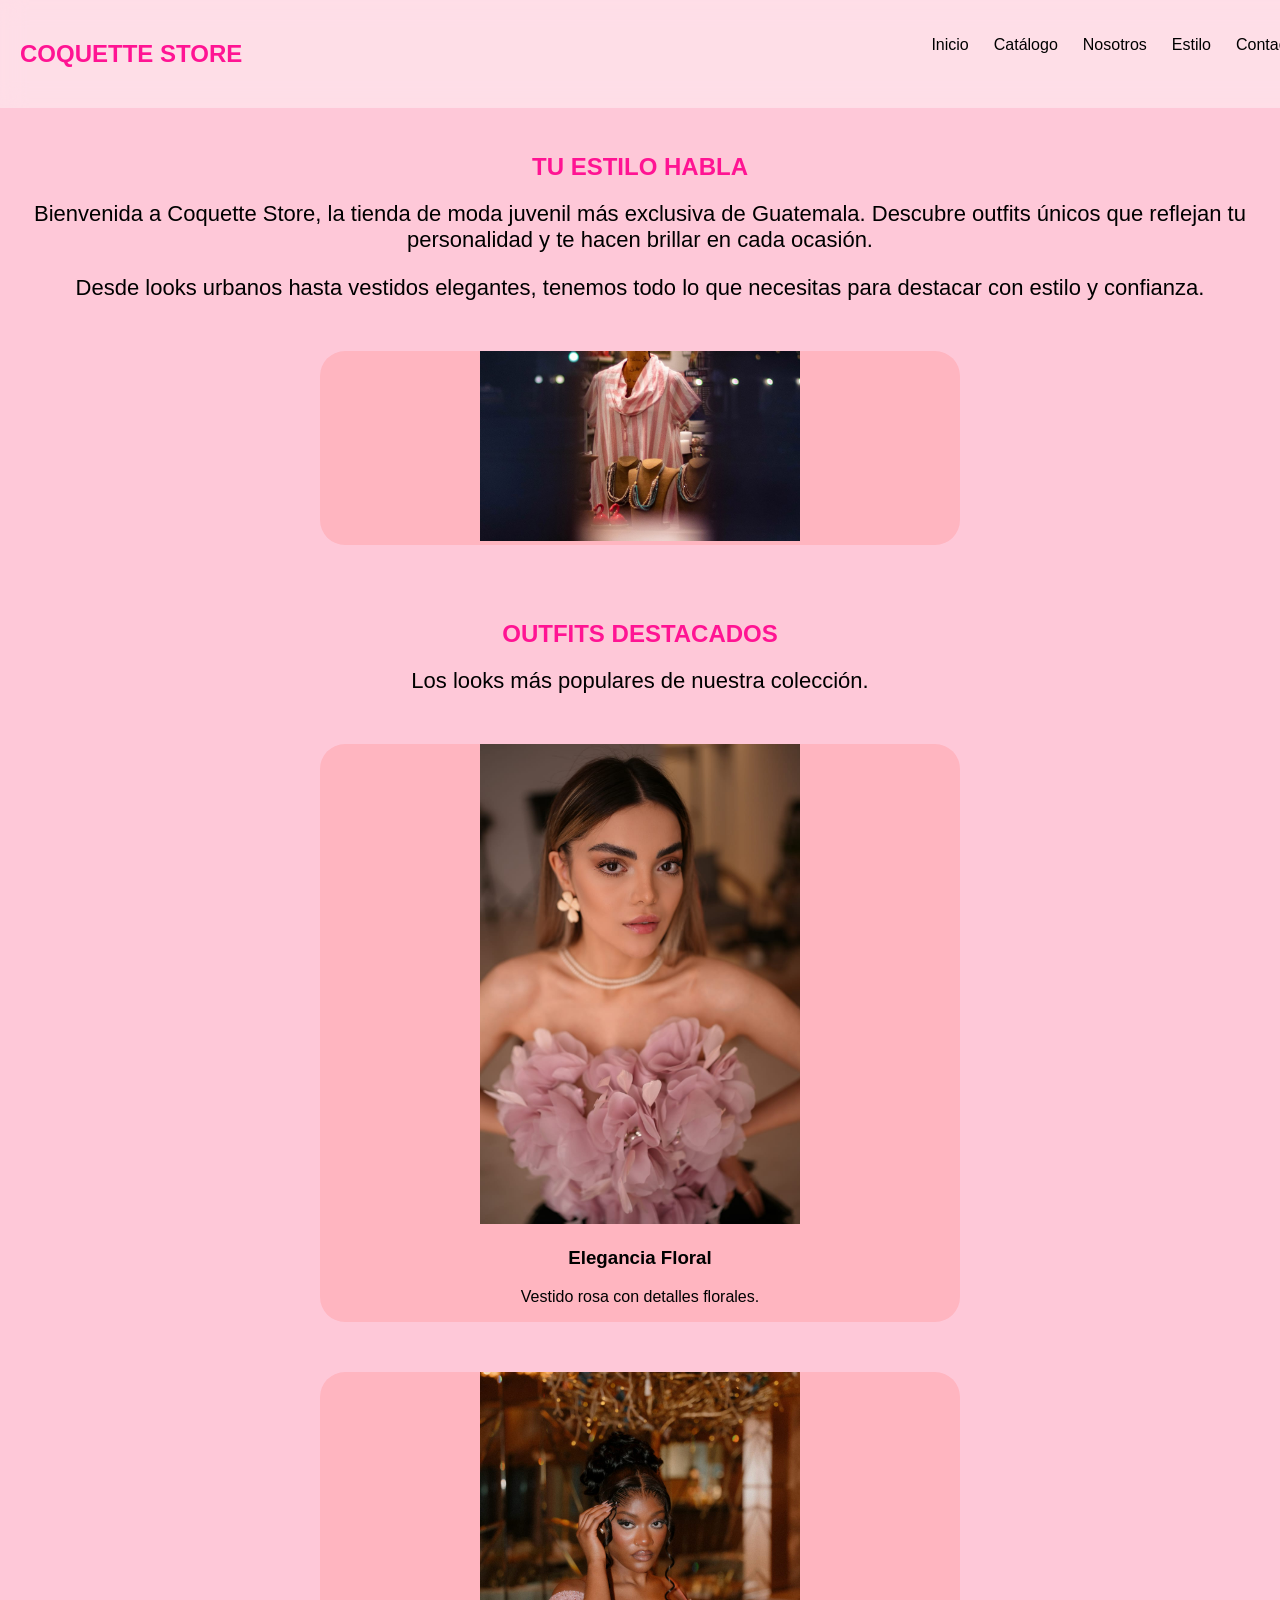
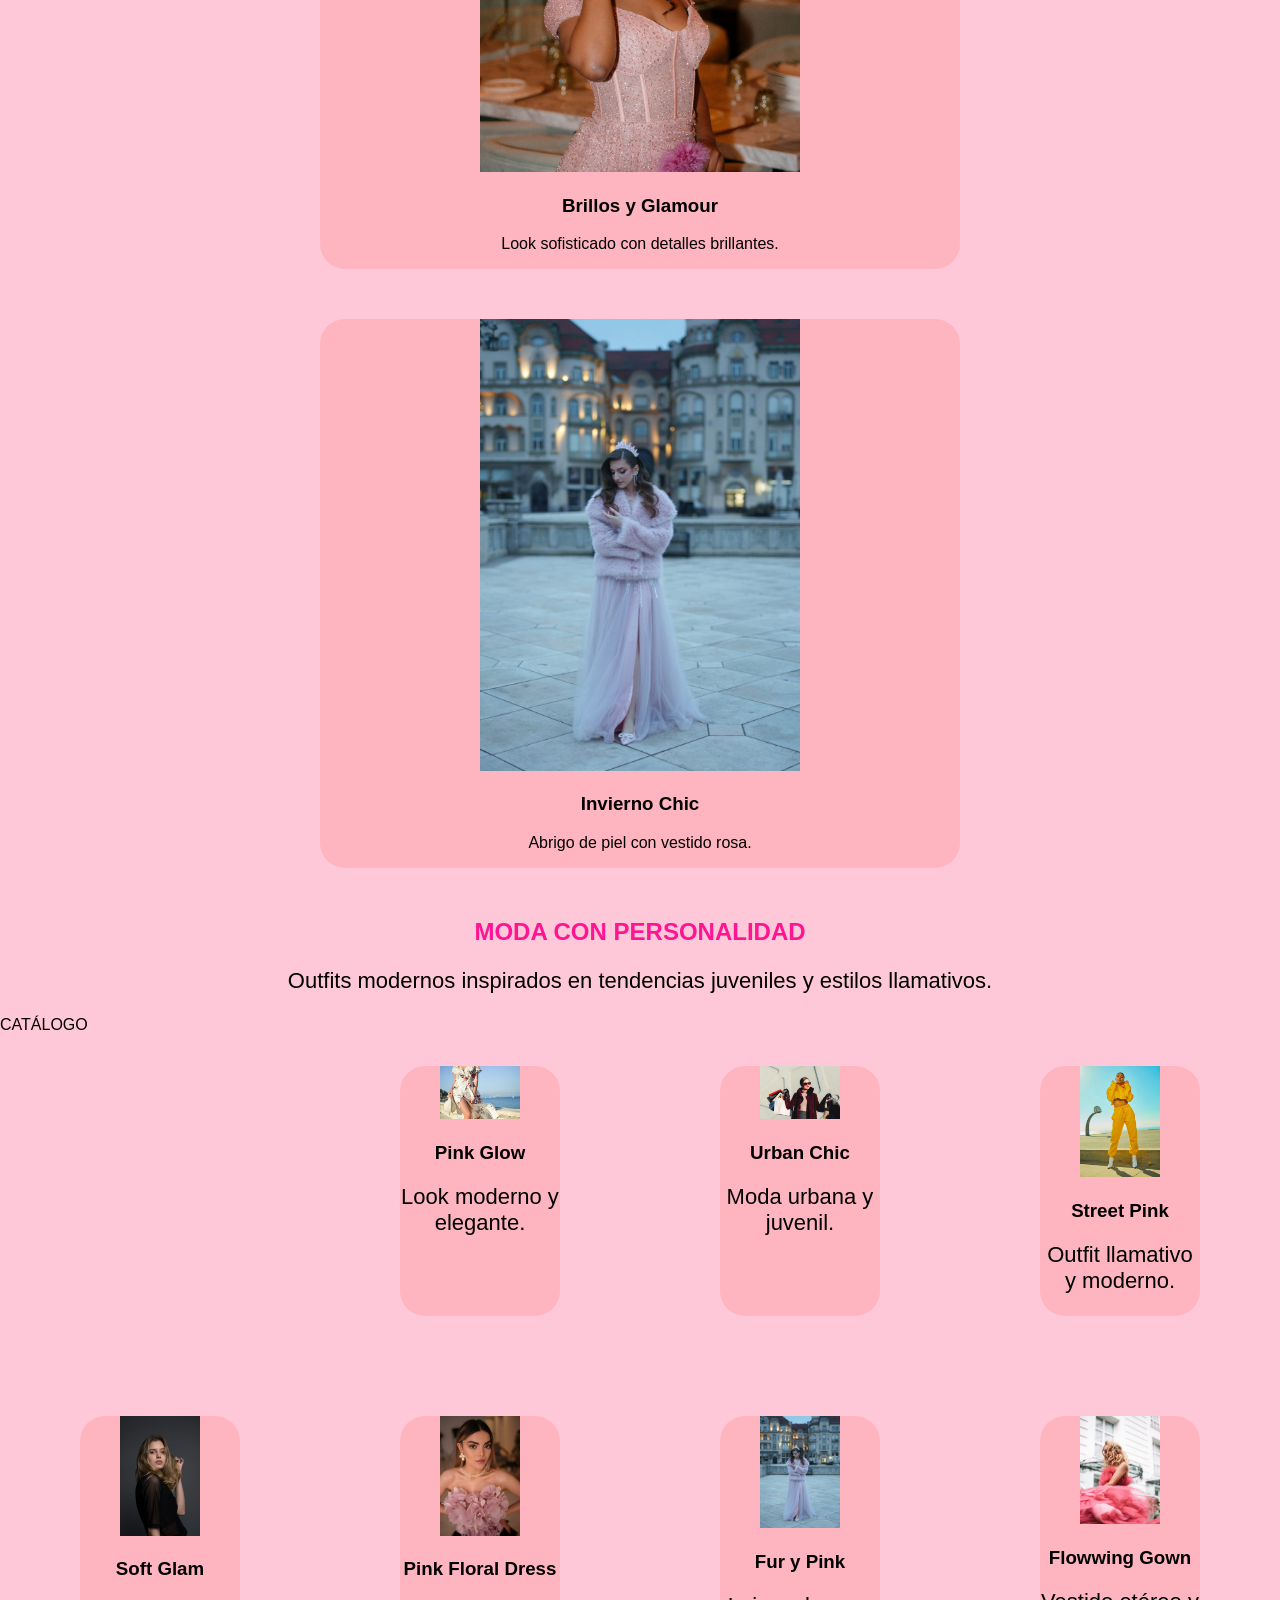
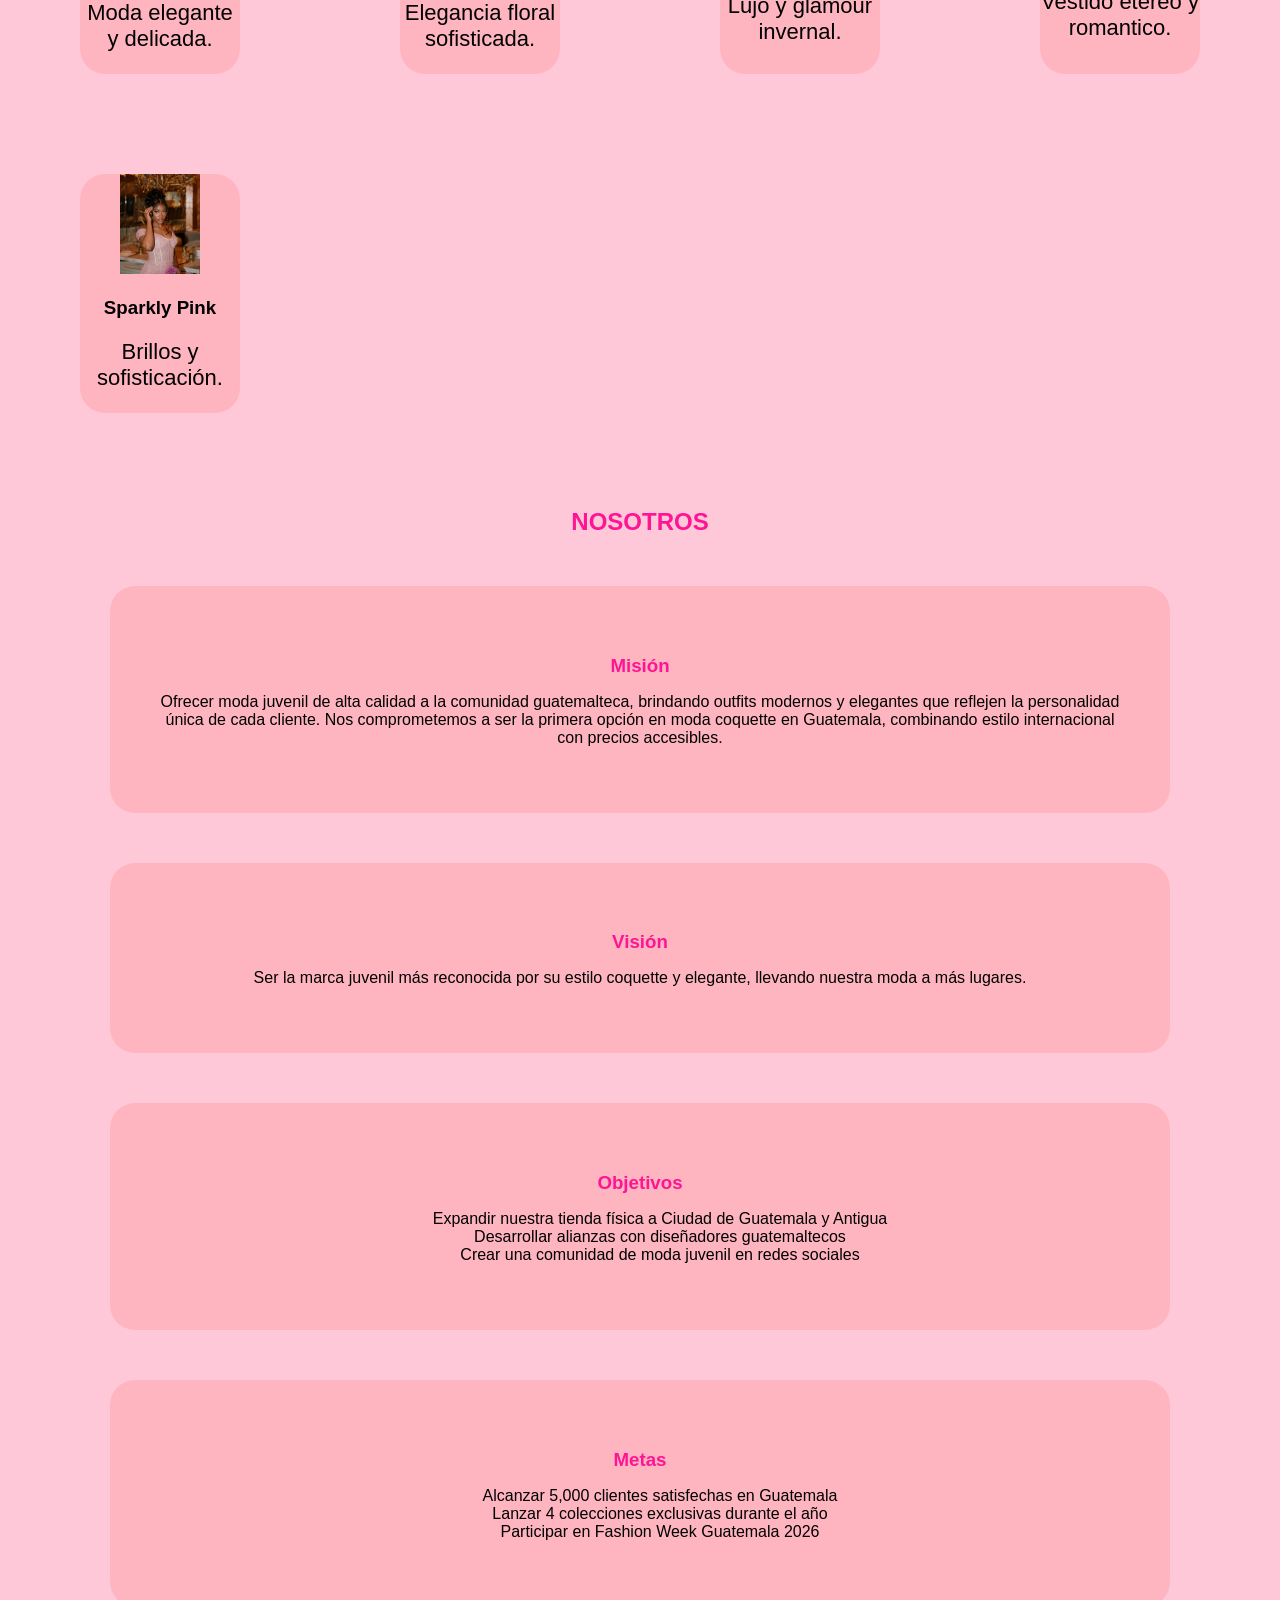
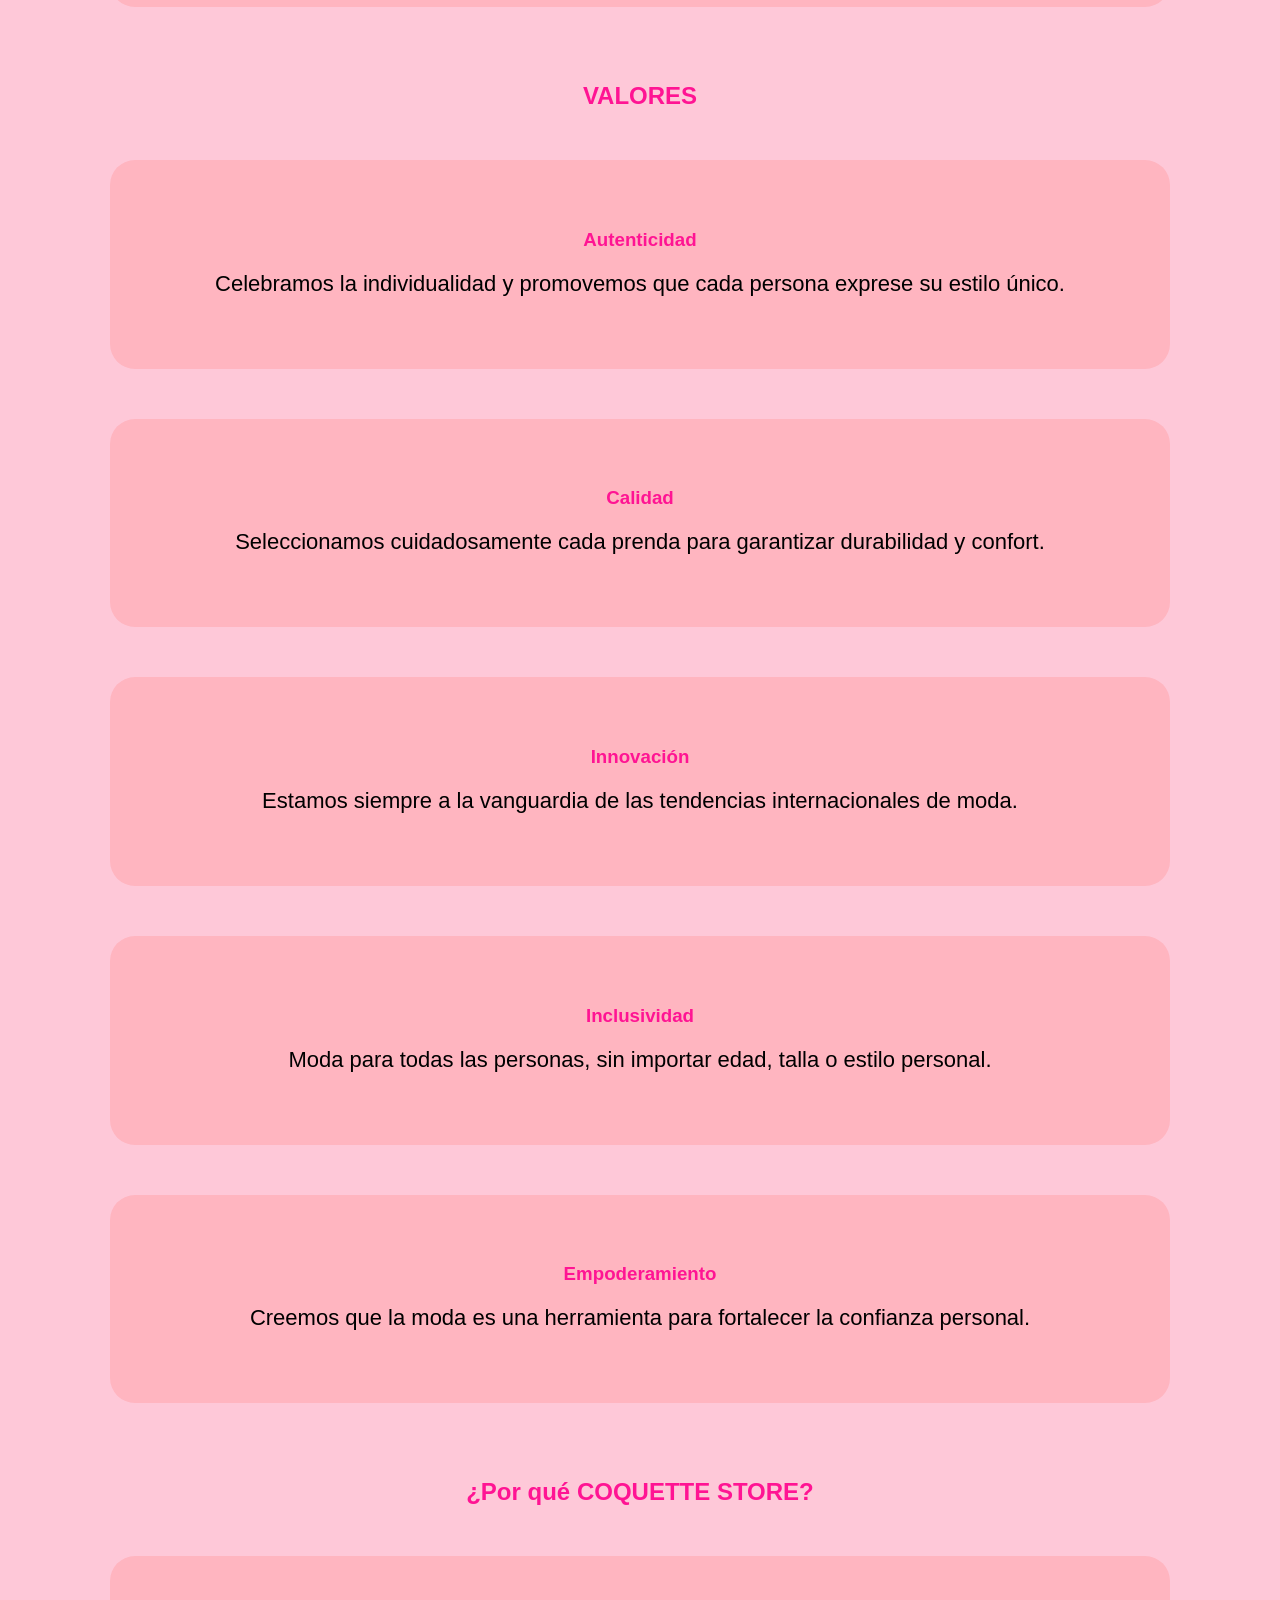
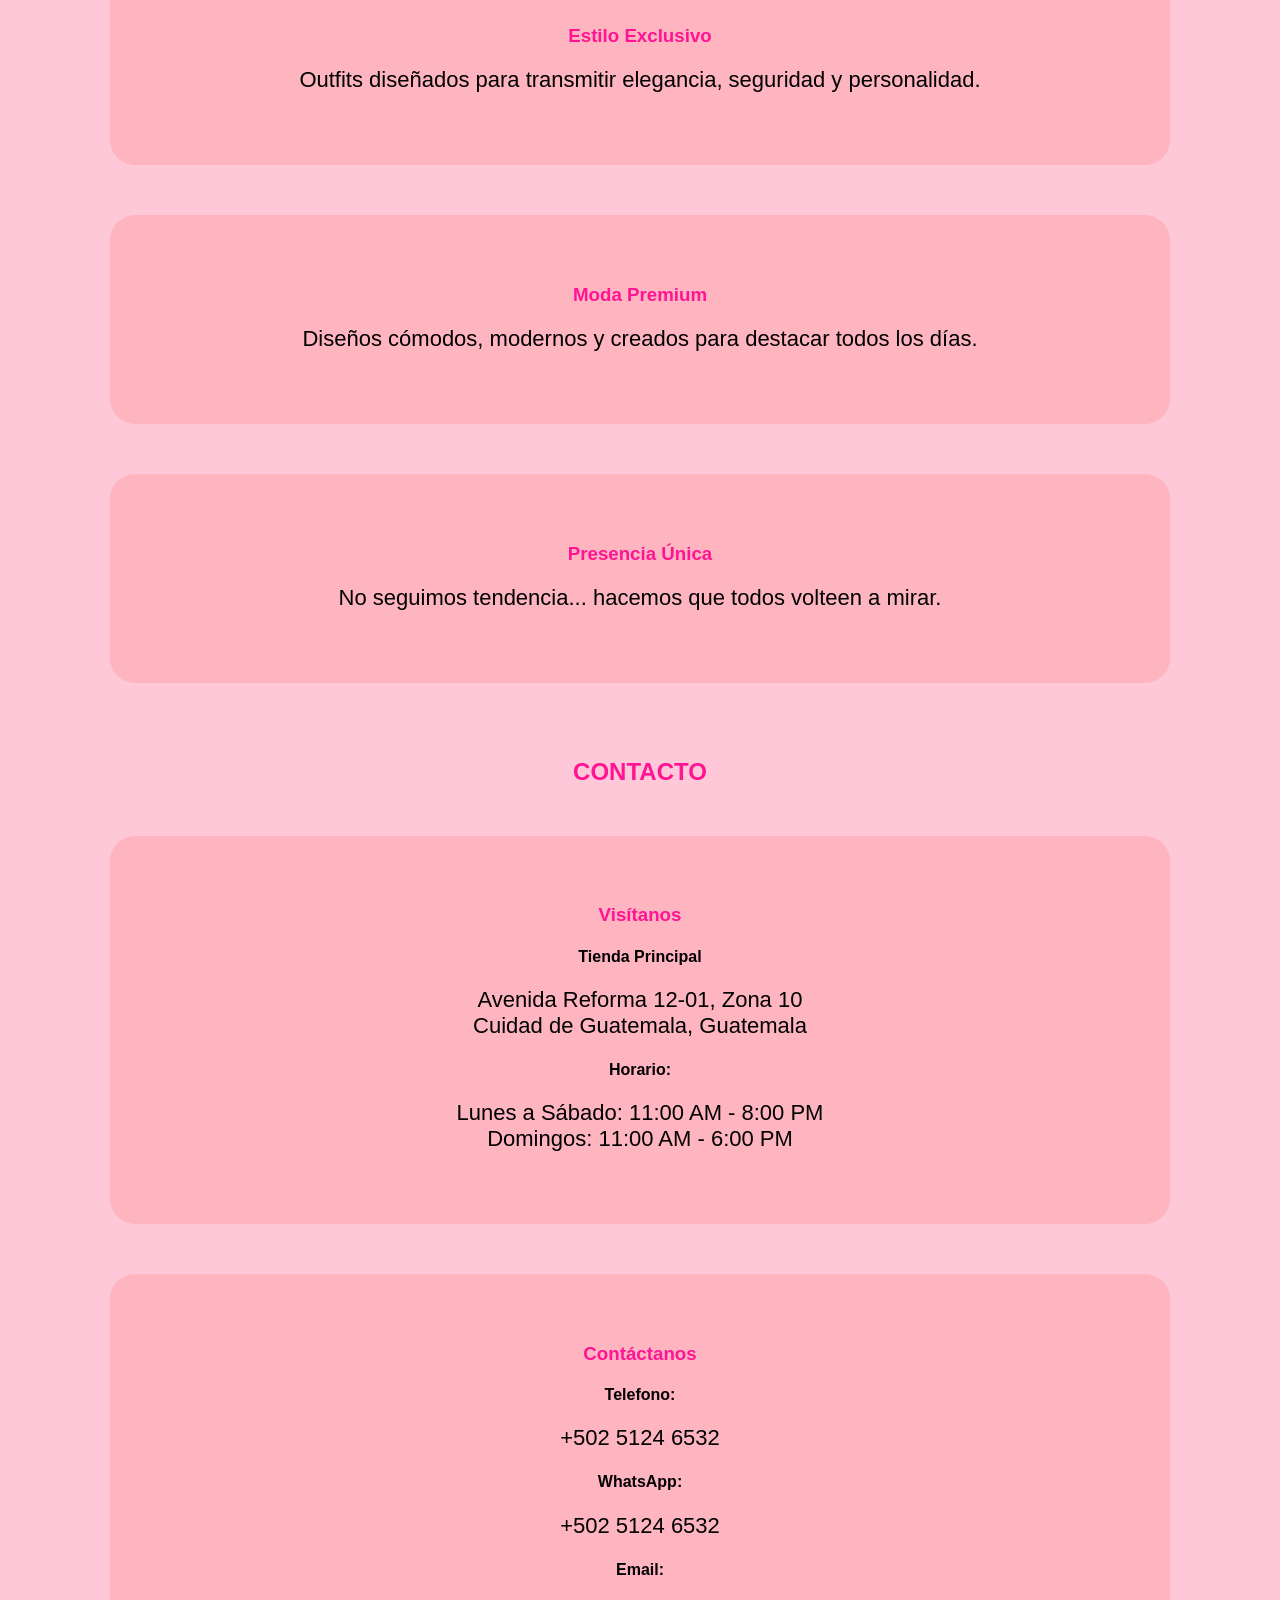
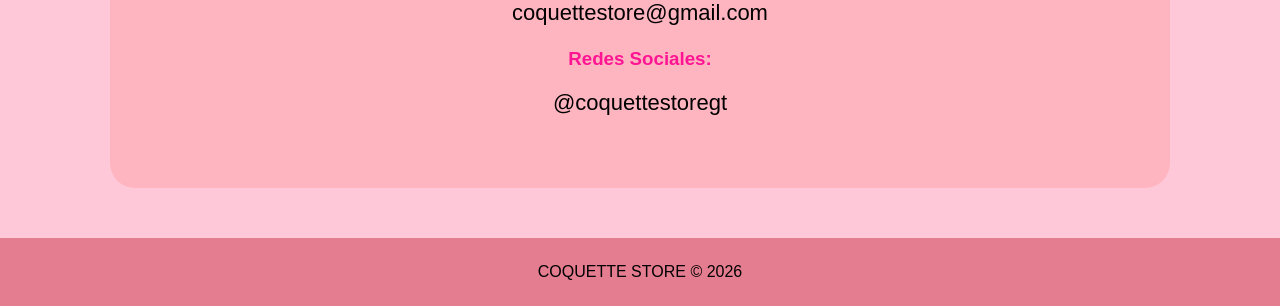
==== tienda.html @ ed1d941b "Primer commit" ====
<!DOCTYPE html>
<html lang="es">
<head>
<meta charset="UTF-8">
<meta name="viewport" content="width=device-width, initial-scale=1.0">
<title>TIENDA</title>

<link rel="stylesheet" href="tienda.css">
</head>

<body>

<nav>

    <h1>COQUETTE STORE</h1>

    <ul>
        <li><a href="#inicio">Inicio</a></li>
        <li><a href="#catalogo">Catálogo</a></li>
        <li><a href="#empresa">Nosotros</a></li>
        <li><a href="#info">Estilo</a></li>
        <li><a href="#contacto">Contacto</a></li>
    </ul>

</nav>

<section class="inicio" id="inicio">

    <div class="texto">

        <h2>TU ESTILO HABLA</h2>

        <p>
            Bienvenida a Coquette Store, la tienda de moda juvenil más exclusiva de Guatemala. Descubre outfits únicos que reflejan tu personalidad y te hacen brillar en cada ocasión.
        </p>

        <p>
            Desde looks urbanos hasta vestidos elegantes, tenemos todo lo que necesitas para destacar con estilo y confianza.
        </p>
    </div>
    <div class="caja">

            <img src="imagenes/Portada.jpeg">
    </div>
    <div class="texto">

        <h2>OUTFITS DESTACADOS</h2>
        <P>Los looks más populares de nuestra colección.</P>
    </div>
 
    <div class="caja">

            <img src="imagenes/Floral.jpeg">
            <h3>Elegancia Floral</h3>

            <p>Vestido rosa con detalles florales.</p>
 </div>
            <div class="caja">
            <img src="imagenes/Brillos.jpeg">
            <h3>Brillos y Glamour</h3>

            <p>Look sofisticado con detalles brillantes.</p>
            </div>
            <div class="caja">

            <img src="imagenes/Fur.jpeg">
            <h3>Invierno Chic</h3>

            <p>Abrigo de piel con vestido rosa.</p>
            </div>
</section>

<section class="frase">

    <h2>MODA CON PERSONALIDAD</h2>

    <p>
        Outfits modernos inspirados en tendencias juveniles y estilos llamativos.
    </p>

</section>

<section class="catalogo" id="catalogo">

    <div class="texto">
<div class="Separado"
       
<h2>CATÁLOGO</h2>

        <div class="caja">

            <img src="imagenes/pinkglow.jpeg">

            <h3>Pink Glow</h3>

            <p>Look moderno y elegante.</p>

        </div>

        <div class="caja">

            <img src="imagenes/urbanchic.jpeg">
            <h3>Urban Chic</h3>

            <p>Moda urbana y juvenil.</p>

        </div>

        <div class="caja">

            <img src="imagenes/streetpink.jpeg">

            <h3>Street Pink</h3>

            <p>Outfit llamativo y moderno.</p>

        </div>

        <div class="caja">

            <img src="imagenes/foftglam.jpeg">
            <h3>Soft Glam</h3>

            <p>Moda elegante y delicada.</p>
        </div>
<div class="caja">

            <img src="imagenes/Floral.jpeg">
            <h3>Pink Floral Dress</h3>

            <p>Elegancia floral sofisticada.</p>
        </div>
        <div class="caja">
            <img src="imagenes/Fur.jpeg">
            <h3>Fur y Pink</h3>

            <p>Lujo y glamour invernal.</p>
        </div>
<div class="caja">  
        <img src="imagenes/Flowwing.jpeg">
            <h3>Flowwing Gown</h3>

            <p>Vestido etéreo y romantico.</p>
</div>
<div class="caja">
            <img src="imagenes/Brillos.jpeg">
            <h3>Sparkly Pink</h3>

            <p>Brillos y sofisticación.</p>
    </div>
</div>
</section>

<section class="empresa" id="empresa">
   
    <div class="texto">
   <h2>NOSOTROS</h2>
    </div>
    
    <div class="cuadro">
        <h3>Misión</h3>
        <p>Ofrecer moda juvenil de alta calidad a la comunidad guatemalteca, brindando outfits modernos y elegantes que reflejen la personalidad única de cada cliente. Nos comprometemos a ser la primera opción en moda coquette en Guatemala, combinando estilo internacional con precios accesibles.</p>
    </div>
   
    <div class="cuadro">
        <h3>Visión</h3>
        <p>​Ser la marca juvenil más reconocida por su estilo coquette y elegante, llevando nuestra moda a más lugares.</p>
    </div>
    
    <div class="cuadro">
        <h3>Objetivos</h3>
        <ul>
            <li>Expandir nuestra tienda física a Ciudad de Guatemala y Antigua</li>                   
        <li>Desarrollar alianzas con diseñadores guatemaltecos</li>
        <li>Crear una comunidad de moda juvenil en redes sociales</li>
    </ul>
    </div>

    <div class="cuadro">
        <h3>Metas</h3>
        <ul>
            <li>Alcanzar 5,000 clientes satisfechas en Guatemala</li>

            <li>Lanzar 4 colecciones exclusivas durante el año</li>
<li>Participar en Fashion Week Guatemala 2026</li>
        </ul>
</div>
</section>
<div class="texto">   
<h2 class="texto">VALORES</h2>

    <div class="cuadro">
        <h3>Autenticidad</h3>
        <p>Celebramos la individualidad y promovemos que cada persona exprese su estilo único.</p>
    </div>

    <div class="cuadro">
        <h3>Calidad</h3>
        <p>Seleccionamos cuidadosamente cada prenda para garantizar durabilidad y confort.</p>
  </div>

  <div class="cuadro">
        <h3>Innovación</h3>
        <p>Estamos siempre a la vanguardia de las tendencias internacionales de moda.</p>
  </div>

  <div class="cuadro">
        <h3>Inclusividad</h3>
        <p>Moda para todas las personas, sin importar edad, talla o estilo personal.</p>
  </div>

  <div class="cuadro">
        <h3>Empoderamiento</h3>
        <p>Creemos que la moda es una herramienta para fortalecer la confianza personal.</p>
  </div>
<section class="info" id="info">
  <div class="texto">
   <h2 class="texto">¿Por qué COQUETTE STORE?</h2>
  
    <div class="cuadro">
        <h3>Estilo Exclusivo</h3>
        <p>Outfits diseñados para transmitir elegancia, seguridad y personalidad.</p>
    </div>

    <div class="cuadro">
        <h3>Moda Premium</h3>
        <p>Diseños cómodos, modernos y creados para destacar todos los días.</p>
    </div>

    <div class="cuadro">
        <h3>Presencia Única</h3>
        <p>No seguimos tendencia... hacemos que todos volteen a mirar.</p>
    </div>

</section>

<section class="contacto" id="contacto">
   
   <h2 class="titulo">CONTACTO</h2>
     <div class="cuadro">
        <h3>Visítanos</h3>
        <h4>Tienda Principal</h4>
        <p>Avenida Reforma 12-01, Zona 10<br>Cuidad de Guatemala, Guatemala</p>
        <h4>Horario:</h4>
        <p>Lunes a Sábado: 11:00 AM - 8:00 PM<br>Domingos: 11:00 AM - 6:00 PM</p>
    </div>

     <div class="cuadro">
        <h3>Contáctanos</h3>
        <h4>Telefono:</h4>
        <p>+502 5124 6532</p>
        <h4>WhatsApp:</h4>
        <p>+502 5124 6532</p>
        <h4>Email:</h4>
        <p>coquettestore@gmail.com</p>
        <h3>Redes Sociales:</h3>
        <p>@coquettestoregt</p>
    </div>
   
<footer>
    COQUETTE STORE © 2026 
</footer>

</body>
</html>
---- tienda.css ----
body{
    margin:0;
    padding:0;
    font-family:Arial;
    background:#FEC8D8
}

nav{
   background:rgba(255,255,255,0.4);
    backdrop-filter:blur(12px);
    width: 100%;
    display:flex;
    justify-content:space-between;
    padding:20px;
    position:sticky;
    top:0;
}

nav h1{
    color:#ff1493;
}

nav ul{
    display:flex;
    gap:25px;
    list-style:none;
}

nav a{
    text-decoration:none;
    color:black;
}

nav ul :hover{
    color:#C26F8A
}

.texto h2{
    padding-top: 25px;
    text-align: center;
    color:#ff1493;
}

.texto p{
    margin-top:20px;
    font-size:22px;
    text-align: center;
}

.frase{
    text-align:center;
    color:#ff1493;
}

.frase p{
    text-align: center;
    color:black;
    font-size:22px;
}

.Separado{
    display: grid;
    grid-template-columns: repeat(4, 1fr);
}

.caja{
    background:#FFB5C0;
    border-radius:25px;
    overflow:hidden;
    text-align:center;
    margin-bottom: 60px;    
    width: 50%;
    margin: 50px auto;
    justify-content: center;
    align-items: center;
    transition:0.5s;
 }

.caja:hover{
    transform:scale(1.03);
}


.caja img{
    width:50%;
    height:300 px;
    object-fit:contain;
}

.cuadro{
    background:#FFB5C0;
    padding:50px;
    border-radius:25px;
    text-align:center;
    width: 75%;
    margin: 50px auto;
    justify-content: center;

    transition:0.5s;
}

.cuadro:hover{
    transform:scale(1.03);
}   

.cuadro h3{
    color:#FF1493;
    margin-bottom:15px;
}

.cuadro ul{
    list-style:none;
}   

footer{
    text-align:center;
    padding:25px;
    background:#E57D90;
    color:black;
}
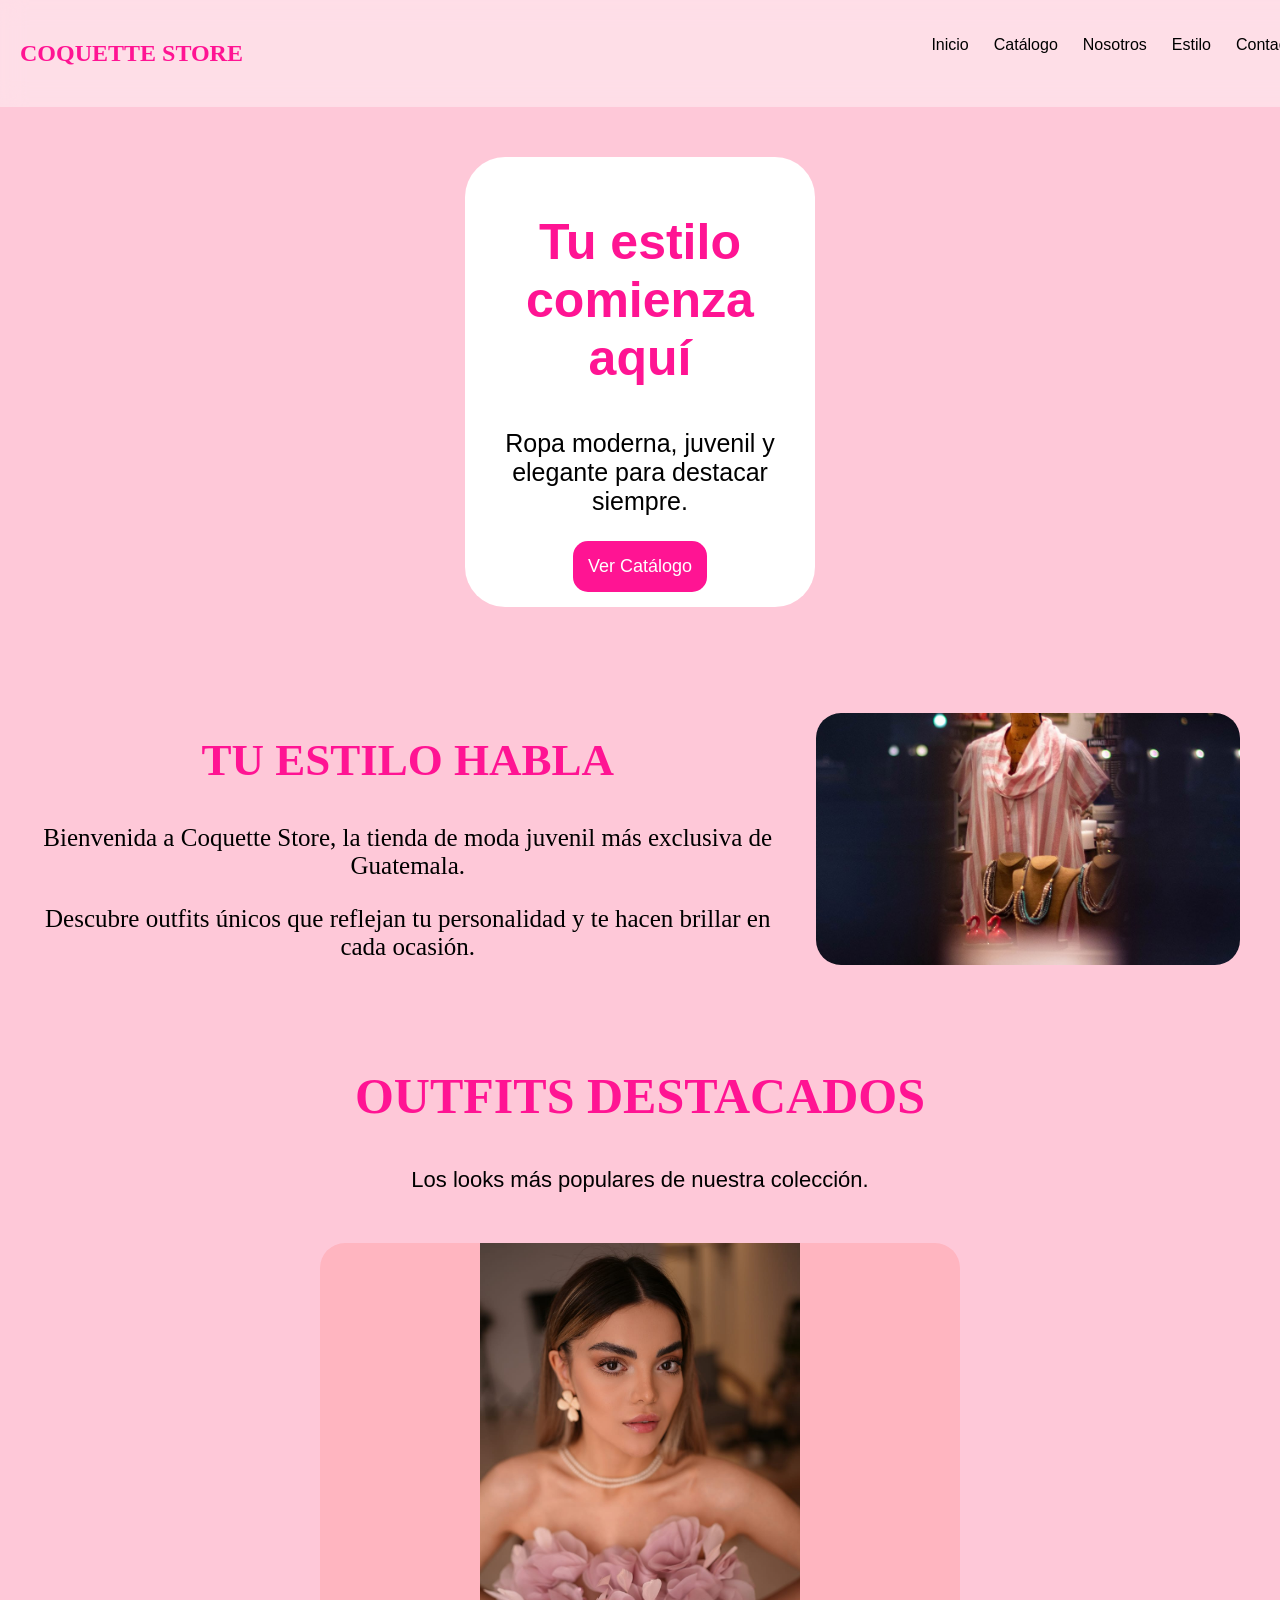
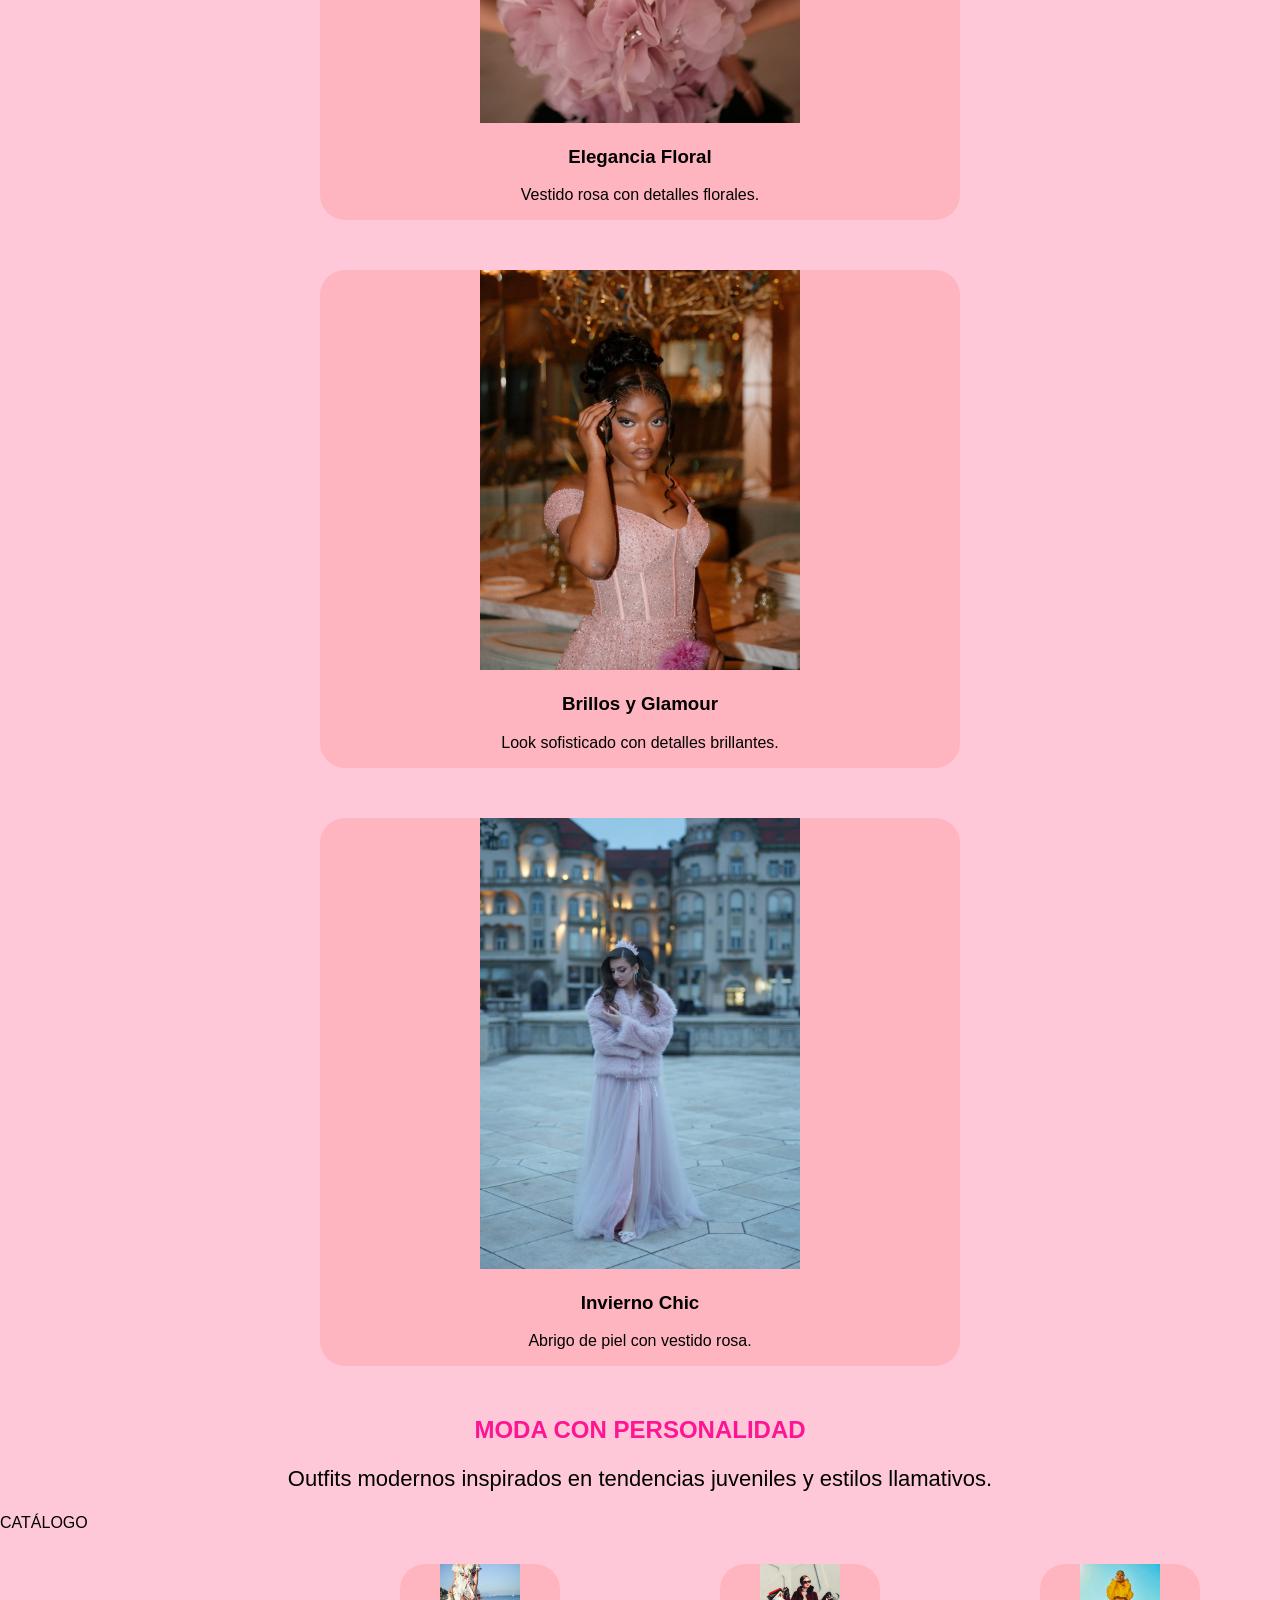
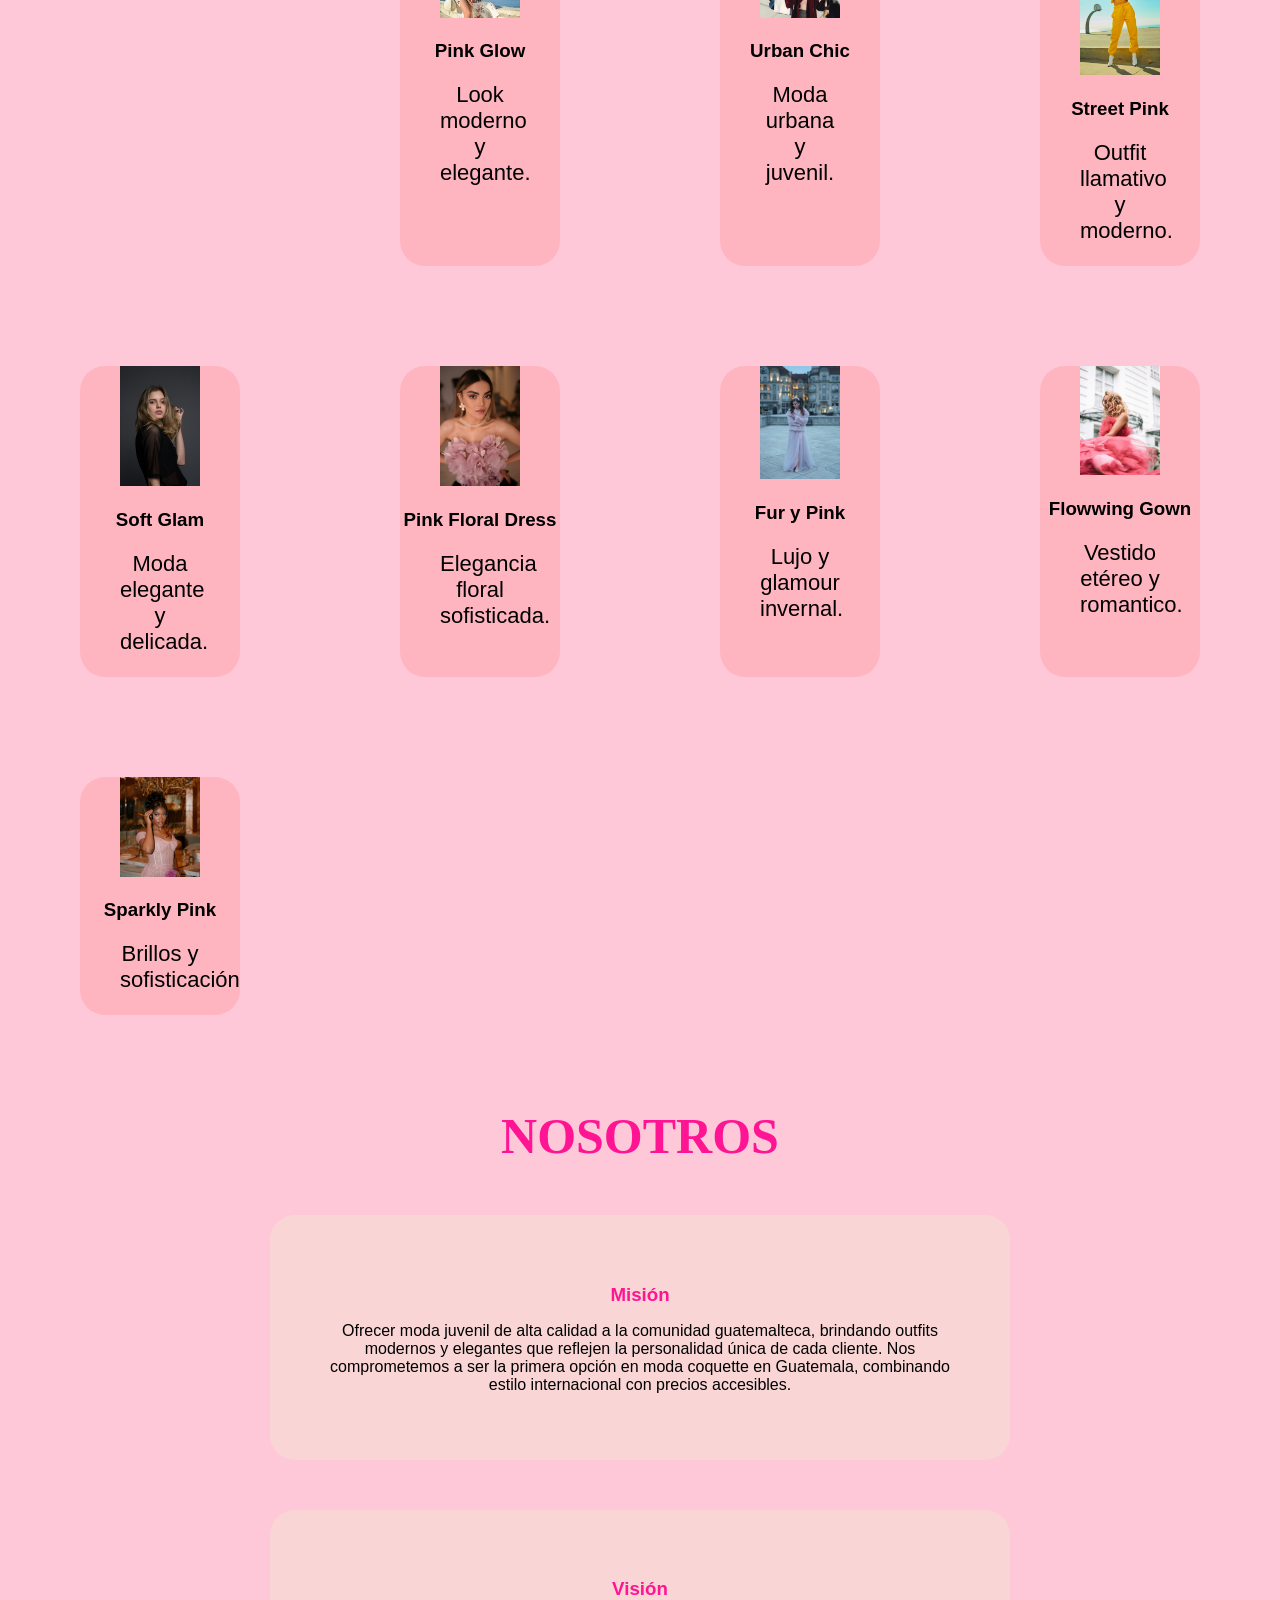
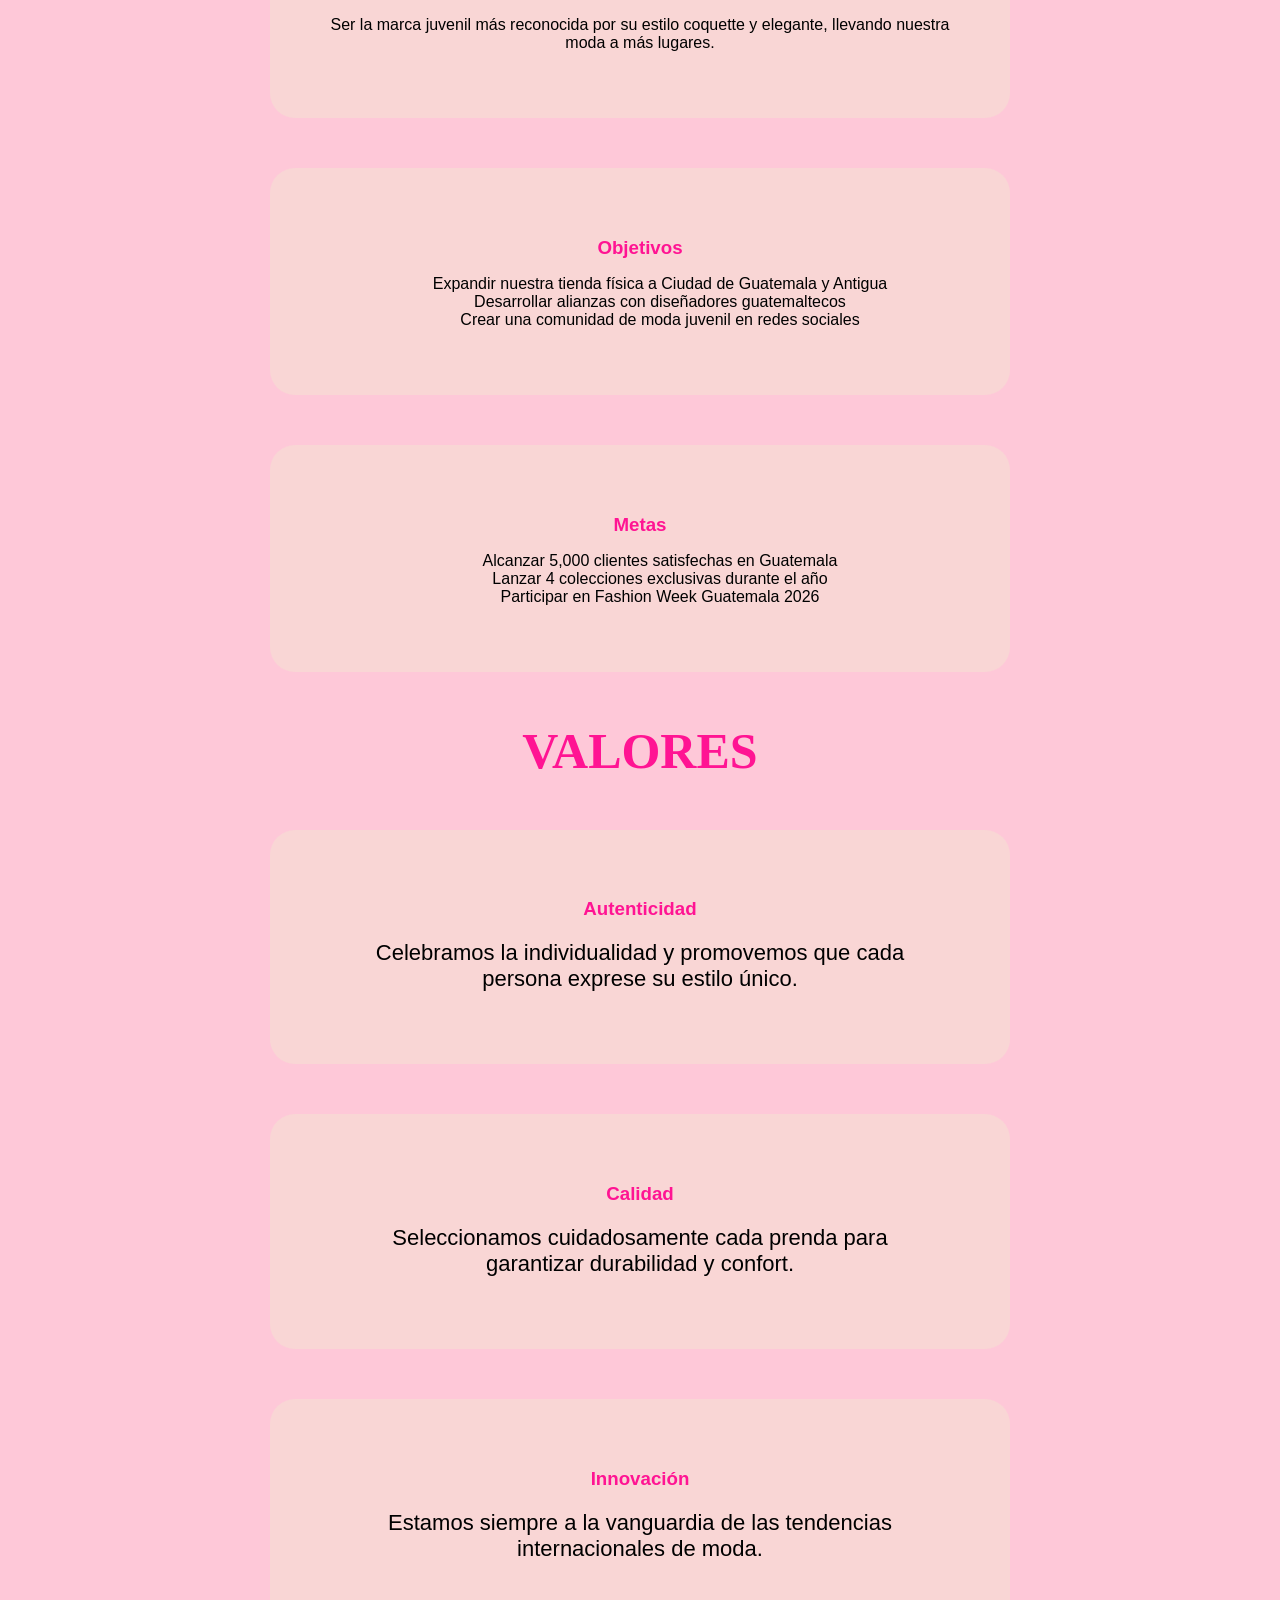
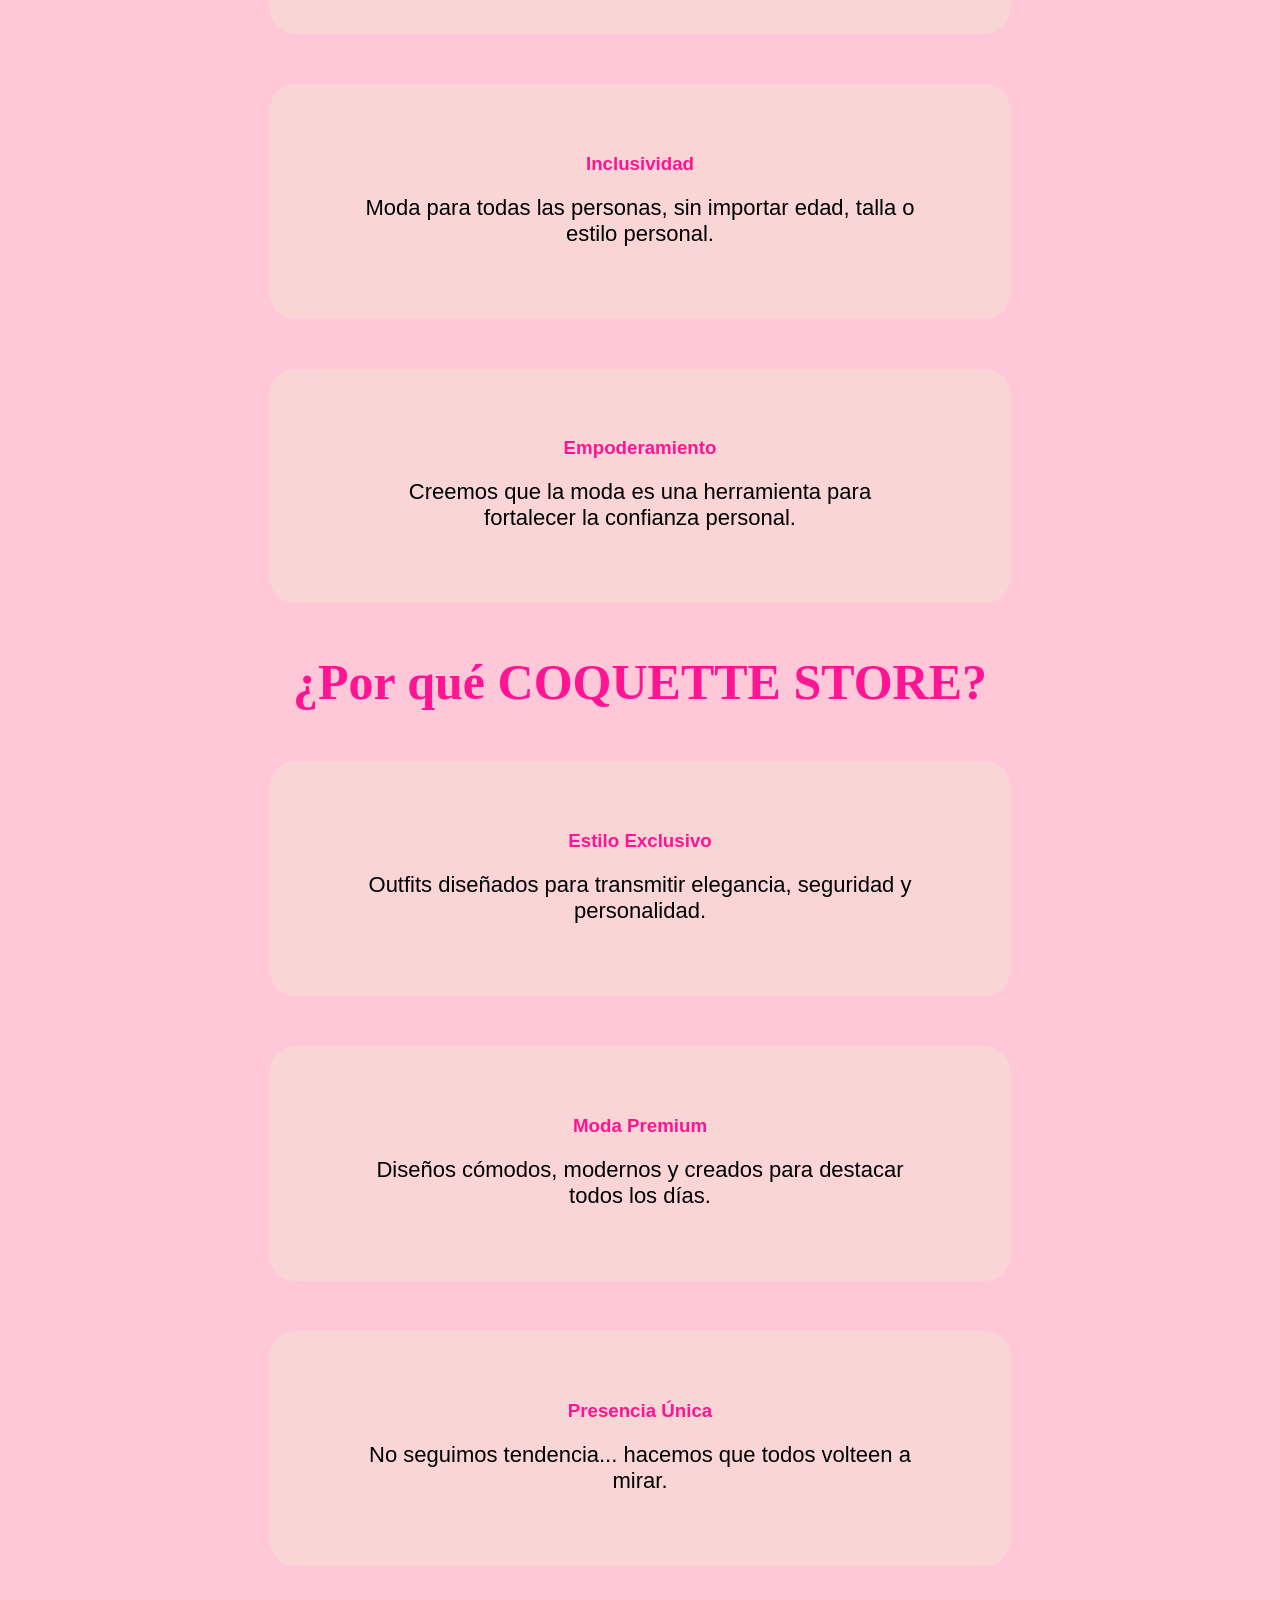
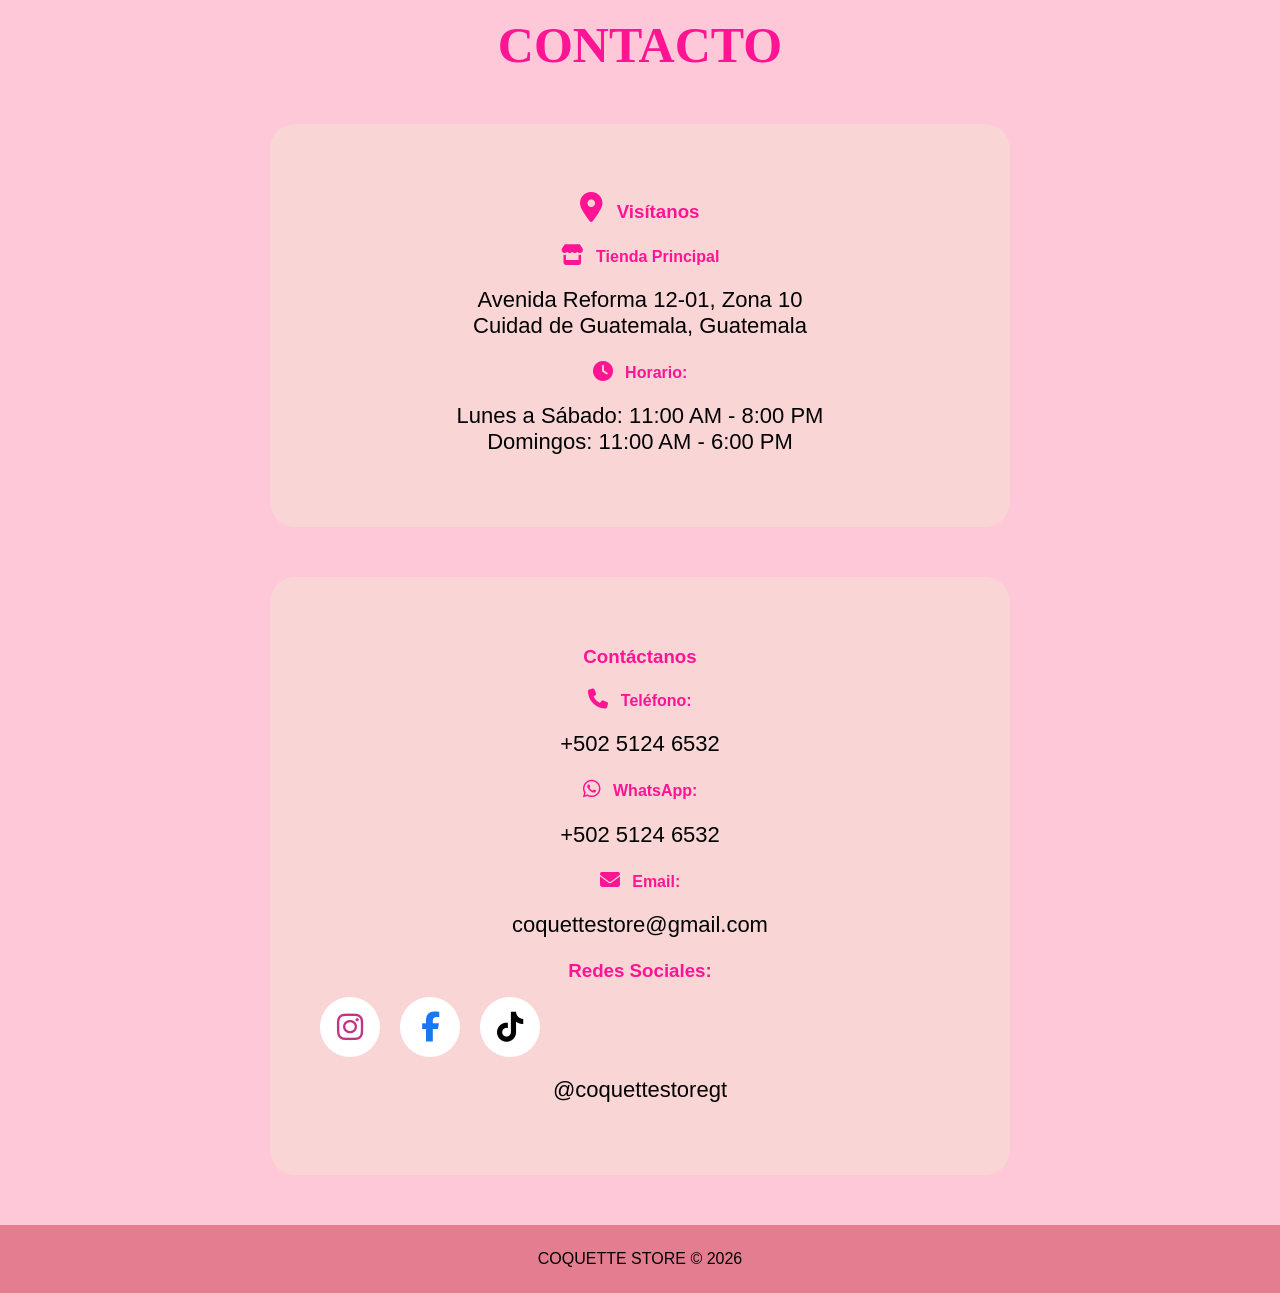
==== commit aaa38b86: "Actualizacion" ====
--- a/tienda.html
+++ b/tienda.html
@@ -3,6 +3,7 @@
 <head>
 <meta charset="UTF-8">
 <meta name="viewport" content="width=device-width, initial-scale=1.0">
+<link rel="stylesheet" href="https://cdnjs.cloudflare.com/ajax/libs/font-awesome/6.5.1/css/all.min.css">
 <title>TIENDA</title>
 
 <link rel="stylesheet" href="tienda.css">
@@ -25,25 +26,37 @@
 </nav>
 
 <section class="inicio" id="inicio">
-
+<div class="comienzo">
+        <h1>Tu estilo comienza aquí</h1>
+        <p>Ropa moderna, juvenil y elegante para destacar siempre.</p>
+        <a href="#catalogo" class="boton">Ver Catálogo</a>
+        </div>
+      <div class="presentacion">
+
+        <div class="textoo">
+
+            <h2>TU ESTILO HABLA</h2>
+
+            <p>
+                Bienvenida a Coquette Store, la tienda de moda juvenil más exclusiva de Guatemala.
+            </p>
+
+            <p>
+                Descubre outfits únicos que reflejan tu personalidad y te hacen brillar en cada ocasión.
+            </p>
+
+        </div>
+
+        <div class="imagen-portada">
+
+            <img src="imagenes/Portada.jpeg">
+
+        </div>
+
+    </div>
+
+</section>
     <div class="texto">
-
-        <h2>TU ESTILO HABLA</h2>
-
-        <p>
-            Bienvenida a Coquette Store, la tienda de moda juvenil más exclusiva de Guatemala. Descubre outfits únicos que reflejan tu personalidad y te hacen brillar en cada ocasión.
-        </p>
-
-        <p>
-            Desde looks urbanos hasta vestidos elegantes, tenemos todo lo que necesitas para destacar con estilo y confianza.
-        </p>
-    </div>
-    <div class="caja">
-
-            <img src="imagenes/Portada.jpeg">
-    </div>
-    <div class="texto">
-
         <h2>OUTFITS DESTACADOS</h2>
         <P>Los looks más populares de nuestra colección.</P>
     </div>
@@ -238,23 +251,33 @@
    
    <h2 class="titulo">CONTACTO</h2>
      <div class="cuadro">
-        <h3>Visítanos</h3>
-        <h4>Tienda Principal</h4>
+        <h3><i class="fa-solid fa-location-dot"></i> Visítanos</h3>
+<h4><i class="fa-solid fa-store"></i> Tienda Principal</h4>
         <p>Avenida Reforma 12-01, Zona 10<br>Cuidad de Guatemala, Guatemala</p>
-        <h4>Horario:</h4>
+        <h4><i class="fa-solid fa-clock"></i> Horario:</h4>
         <p>Lunes a Sábado: 11:00 AM - 8:00 PM<br>Domingos: 11:00 AM - 6:00 PM</p>
     </div>
 
      <div class="cuadro">
         <h3>Contáctanos</h3>
-        <h4>Telefono:</h4>
-        <p>+502 5124 6532</p>
-        <h4>WhatsApp:</h4>
-        <p>+502 5124 6532</p>
-        <h4>Email:</h4>
-        <p>coquettestore@gmail.com</p>
-        <h3>Redes Sociales:</h3>
-        <p>@coquettestoregt</p>
+        <h4><i class="fa-solid fa-phone"></i> Teléfono:</h4>
+<p>+502 5124 6532</p>
+
+<h4><i class="fa-brands fa-whatsapp"></i> WhatsApp:</h4>
+<p>+502 5124 6532</p>
+
+<h4><i class="fa-solid fa-envelope"></i> Email:</h4>
+<p>coquettestore@gmail.com</p>
+
+<h3>Redes Sociales:</h3>
+
+<div class="redes">
+    <a href="#"><i class="fa-brands fa-instagram"></i></a>
+    <a href="#"><i class="fa-brands fa-facebook-f"></i></a>
+    <a href="#"><i class="fa-brands fa-tiktok"></i></a>
+</div>
+
+<p>@coquettestoregt</p>
     </div>
    
 <footer>
--- a/tienda.css
+++ b/tienda.css
@@ -18,6 +18,8 @@
 
 nav h1{
     color:#ff1493;
+    font-family: poppings;
+
 }
 
 nav ul{
@@ -36,7 +38,8 @@
 }
 
 .texto h2{
-    padding-top: 25px;
+    font-size: 50px;
+    font-family:cinzel;
     text-align: center;
     color:#ff1493;
 }
@@ -45,8 +48,83 @@
     margin-top:20px;
     font-size:22px;
     text-align: center;
-}
-
+    padding-left: 40px;
+        padding-right: 40px;
+}
+
+.comienzo{ 
+    padding:15px 15px;
+    background:white;
+    border-radius:40px;
+    transition:0.4s;
+    display:block;
+    text-align:center;
+ width: 25%;
+    margin: 50px auto;
+}
+
+.comienzo:hover{
+    transform:scale(1.1);
+}
+ 
+.comienzo h1{
+    font-size:50px;
+    color:#ff1493;
+}
+
+.comienzo p{
+    font-size:25px;
+    color:black;
+}
+
+.boton{
+    background-color: #ff1493;
+    color: white;
+text-decoration: none;
+    padding: 15px;
+    border-radius: 15px;
+    display: inline-block;
+    font-size: 18px;
+    border: none;
+}
+
+.boton:hover{
+    background-color: #C26F8A;
+    color: white;
+}
+
+.presentacion{
+    display:flex;
+    justify-content:space-between;
+    align-items:center;
+    gap:40px;
+    padding:40px;
+}
+
+.textoo{
+    font-size: 30px;
+    font-family:cinzel;
+    text-align:center;
+    color:#ff1493;    
+}
+
+
+.textoo p{
+    font-size:25px;
+    text-align:center;
+    color: black;
+}
+
+.imagen-portada img{
+    width:100%;
+    max-width:500px;
+    border-radius:25px;
+    transition:0.5s;
+ }
+
+.imagen-portada :hover{
+    transform:scale(1.03);
+}
 .frase{
     text-align:center;
     color:#ff1493;
@@ -88,14 +166,13 @@
 }
 
 .cuadro{
-    background:#FFB5C0;
+    background:#F9D6D5;
     padding:50px;
     border-radius:25px;
     text-align:center;
-    width: 75%;
+    width: 50%;
     margin: 50px auto;
     justify-content: center;
-
     transition:0.5s;
 }
 
@@ -108,10 +185,93 @@
     margin-bottom:15px;
 }
 
+.cuadro h4{
+    color:#FF1493;
+}
+    
 .cuadro ul{
     list-style:none;
 }   
 
+.fa-location-dot{
+    color:#ff1493;
+    margin-right:8px;
+    font-size:30px;
+}
+
+.fa-store{
+    color:#ff1493;
+    margin-right:8px;
+    font-size:20px;
+}
+
+.fa-clock{
+    color:#ff1493;
+    margin-right:8px;
+    font-size:20px;
+}
+
+.fa-phone{
+    color:#FF1493;
+    margin-right: 8px;
+    font-size: 20px;
+}
+
+.fa-whatsapp{
+    color: #FF1493;
+     margin-right: 8px;
+    font-size: 20px;
+}
+
+.fa-envelope{
+    color: #FF1493;
+    margin-right: 8px;
+    font-size: 20px;
+}
+
+.redes{
+    display:flex;
+    gap:20px;
+    margin-top:15px;
+}
+
+.redes a{
+    width:60px;
+    height:60px;
+    background:white;
+    border-radius:50%;
+    display:flex;
+    justify-content:center;
+    align-items:center;
+    text-decoration:none;
+    transition:0.4s;
+}
+
+.redes a:hover{
+    transform:scale(1.1);
+}
+
+.redes .fa-instagram{
+    color:#C13584;
+    font-size:30px;
+      justify-content:center;
+    align-items:center;
+}
+
+.redes .fa-facebook-f{
+    color:#1877F2;
+    font-size:30px;
+      justify-content:center;
+    align-items:center;
+}
+
+.redes .fa-tiktok{
+    color:#000;
+    font-size:30px;
+      justify-content:center;
+    align-items:center;
+}
+
 footer{
     text-align:center;
     padding:25px;
